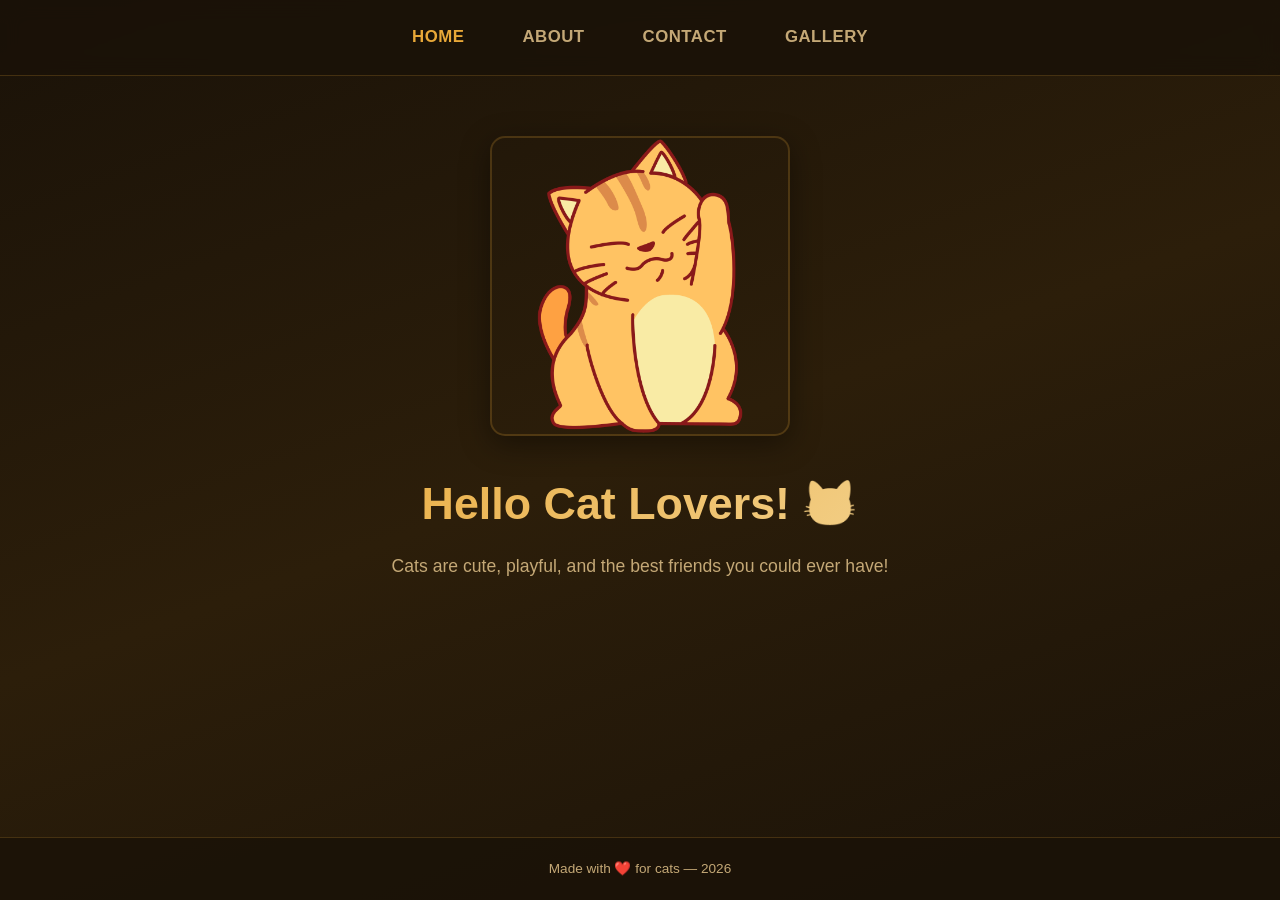
==== src/pages/index.html @ cdf4baee "Moved index.html to root and reorganized project structure" ====
<!DOCTYPE html>
<html lang="en">
<head>
    <meta charset="UTF-8">
    <meta name="viewport" content="width=device-width, initial-scale=1.0">
    <title>Cat Day - Home</title>
    
    <link rel="stylesheet" href="../css/reset.css">
    <link rel="stylesheet" href="../css/variables.css">
    <link rel="stylesheet" href="../css/base.css">
    <link rel="stylesheet" href="../css/nav.css">
    <link rel="stylesheet" href="../css/components.css">
    <link rel="stylesheet" href="../css/footer.css">
    <link rel="stylesheet" href="../css/responsive.css">
</head>

<body>
    <nav>
        <a href="index.html" class="active">Home</a>
        <a href="about.html">About</a>
        <a href="contact.html">Contact</a>
        <a href="gallery.html">Gallery</a>
    </nav>

    <main>
        <img class="hero-img" src="../assets/images/neko.png" alt="A cute cat">
        <h1>Hello Cat Lovers! 🐱</h1>
        <p>Cats are cute, playful, and the best friends you could ever have!</p>
    </main>

    <footer>
        Made with ❤️ for cats — 2026
    </footer>
</body>
</html>
---- src/css/variables.css ----
/* colors i used */
:root {
    --brown: #1a1208;
    --gold: #e8a838;
    --red: #f33629;
    --white: #fff8ee;
    --light-brown: #c4a876;
    --card-bg: rgba(109, 77, 22, 0.35);
    --border: rgba(232, 168, 56, 0.2);
}
---- src/css/base.css ----
body {
    background: linear-gradient(160deg, #1a1208, #2c1e0a, #1a1208);
    color: var(--white);
    font-family: 'Segoe UI', Tahoma, Geneva, Verdana, sans-serif;
    min-height: 100vh;
    display: flex;
    flex-direction: column;
    align-items: center;
    line-height: 1.6;
}

main {
    flex: 1;
    width: 100%;
    max-width: 900px;
    padding: 60px 30px 80px;
    text-align: center;
    animation: fadeIn 0.8s ease-out;
}

h1 {
    font-size: 2.8rem;
    margin-bottom: 12px;
    background: linear-gradient(135deg, var(--gold), #f5d89a);
    -webkit-background-clip: text;
    background-clip: text;
    -webkit-text-fill-color: transparent;
}

h2 {
    font-size: 1.5rem;
    color: var(--gold);
    margin-bottom: 10px;
}

p {
    font-size: 1.1rem;
    color: var(--light-brown);
    max-width: 600px;
    margin: 0 auto 20px;
}

@keyframes fadeIn {
    from {
        opacity: 0;
        transform: translateY(20px);
    }
    to {
        opacity: 1;
        transform: translateY(0);
    }
}
---- src/css/nav.css ----
/* navigation */
nav {
    width: 100%;
    display: flex;
    justify-content: center;
    gap: 30px;
    padding: 18px;
    background: rgba(26, 18, 8, 0.85);
    backdrop-filter: blur(10px);
    border-bottom: 1px solid var(--border);
    position: sticky;
    top: 0;
    z-index: 100;
}

nav a {
    color: var(--light-brown);
    text-decoration: none;
    font-weight: 600;
    font-size: 1.05rem;
    text-transform: uppercase;
    letter-spacing: 0.5px;
    padding: 6px 14px;
    border-radius: 6px;
    transition: all 0.3s ease;
}

nav a:hover {
    color: var(--gold);
    transform: translateY(-2px);
}

nav a.active {
    color: var(--gold);
}
---- src/css/components.css ----
/* hero image */
.hero-img {
    max-width: 300px;
    width: 100%;
    border-radius: 15px;
    border: 2px solid var(--border);
    box-shadow: 0 8px 30px rgba(0, 0, 0, 0.4);
    margin-bottom: 25px;
    transition: transform 0.4s ease;
}

.hero-img:hover {
    transform: scale(1.05) rotate(3deg);
}

/* cards */
.card {
    background: var(--card-bg);
    border: 1px solid var(--border);
    border-radius: 12px;
    padding: 25px;
    margin-bottom: 20px;
    text-align: left;
    transition: transform 0.3s ease;
}

.card:hover {
    transform: translateY(-4px);
    box-shadow: 0 10px 30px rgba(0, 0, 0, 0.3);
}

/* buttons */
.btn {
    display: inline-block;
    padding: 12px 30px;
    background: linear-gradient(135deg, var(--gold), #d4922e);
    color: #1a1208;
    font-weight: 700;
    font-size: 1rem;
    border: none;
    border-radius: 8px;
    cursor: pointer;
    text-transform: uppercase;
    letter-spacing: 1px;
    transition: all 0.3s ease;
    align-self: flex-start;
}

.btn:hover {
    transform: translateY(-2px);
    box-shadow: 0 6px 20px rgba(232, 168, 56, 0.35);
}
---- src/css/footer.css ----
/* footer */
footer {
    width: 100%;
    padding: 20px;
    text-align: center;
    font-size: 0.85rem;
    color: var(--light-brown);
    border-top: 1px solid var(--border);
    background: rgba(26, 18, 8, 0.85);
}
---- src/css/responsive.css ----
/* mobile */
@media (max-width: 600px) {
    nav {
        gap: 15px;
        flex-wrap: wrap;
    }

    nav a {
        font-size: 0.85rem;
    }

    h1 {
        font-size: 1.8rem;
    }

    .hero-img {
        max-width: 240px;
    }

    p {
        font-size: 1rem;
    }
}
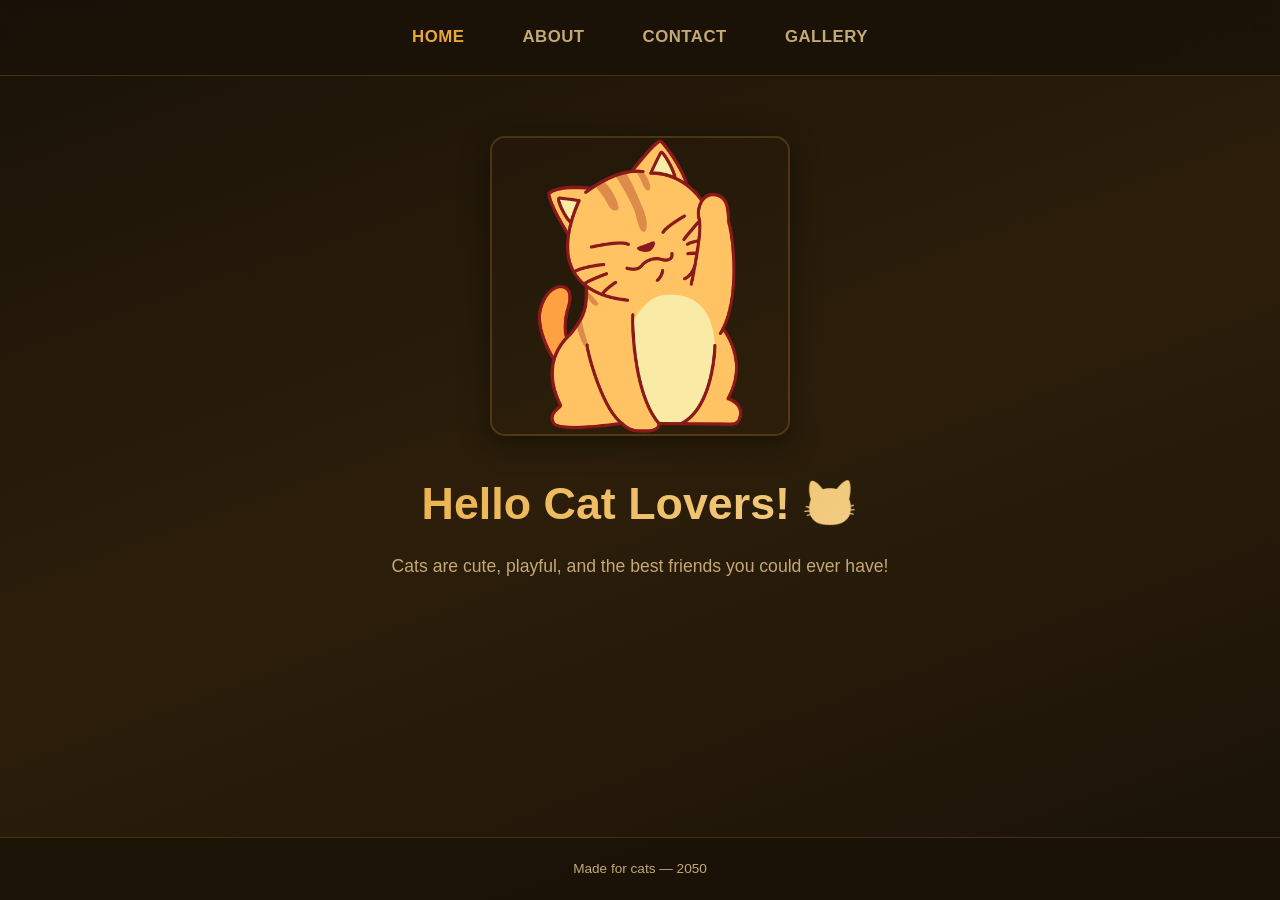
==== commit 64747d7d: "Moved index.html to root and reorganized project structure" ====
--- a/src/pages/index.html
+++ b/src/pages/index.html
@@ -1,10 +1,11 @@
 <!DOCTYPE html>
 <html lang="en">
+
 <head>
     <meta charset="UTF-8">
     <meta name="viewport" content="width=device-width, initial-scale=1.0">
     <title>Cat Day - Home</title>
-    
+
     <link rel="stylesheet" href="../css/reset.css">
     <link rel="stylesheet" href="../css/variables.css">
     <link rel="stylesheet" href="../css/base.css">
@@ -29,7 +30,8 @@
     </main>
 
     <footer>
-        Made with ❤️ for cats — 2026
+        Made for cats — 2050
     </footer>
 </body>
-</html>
+
+</html>
